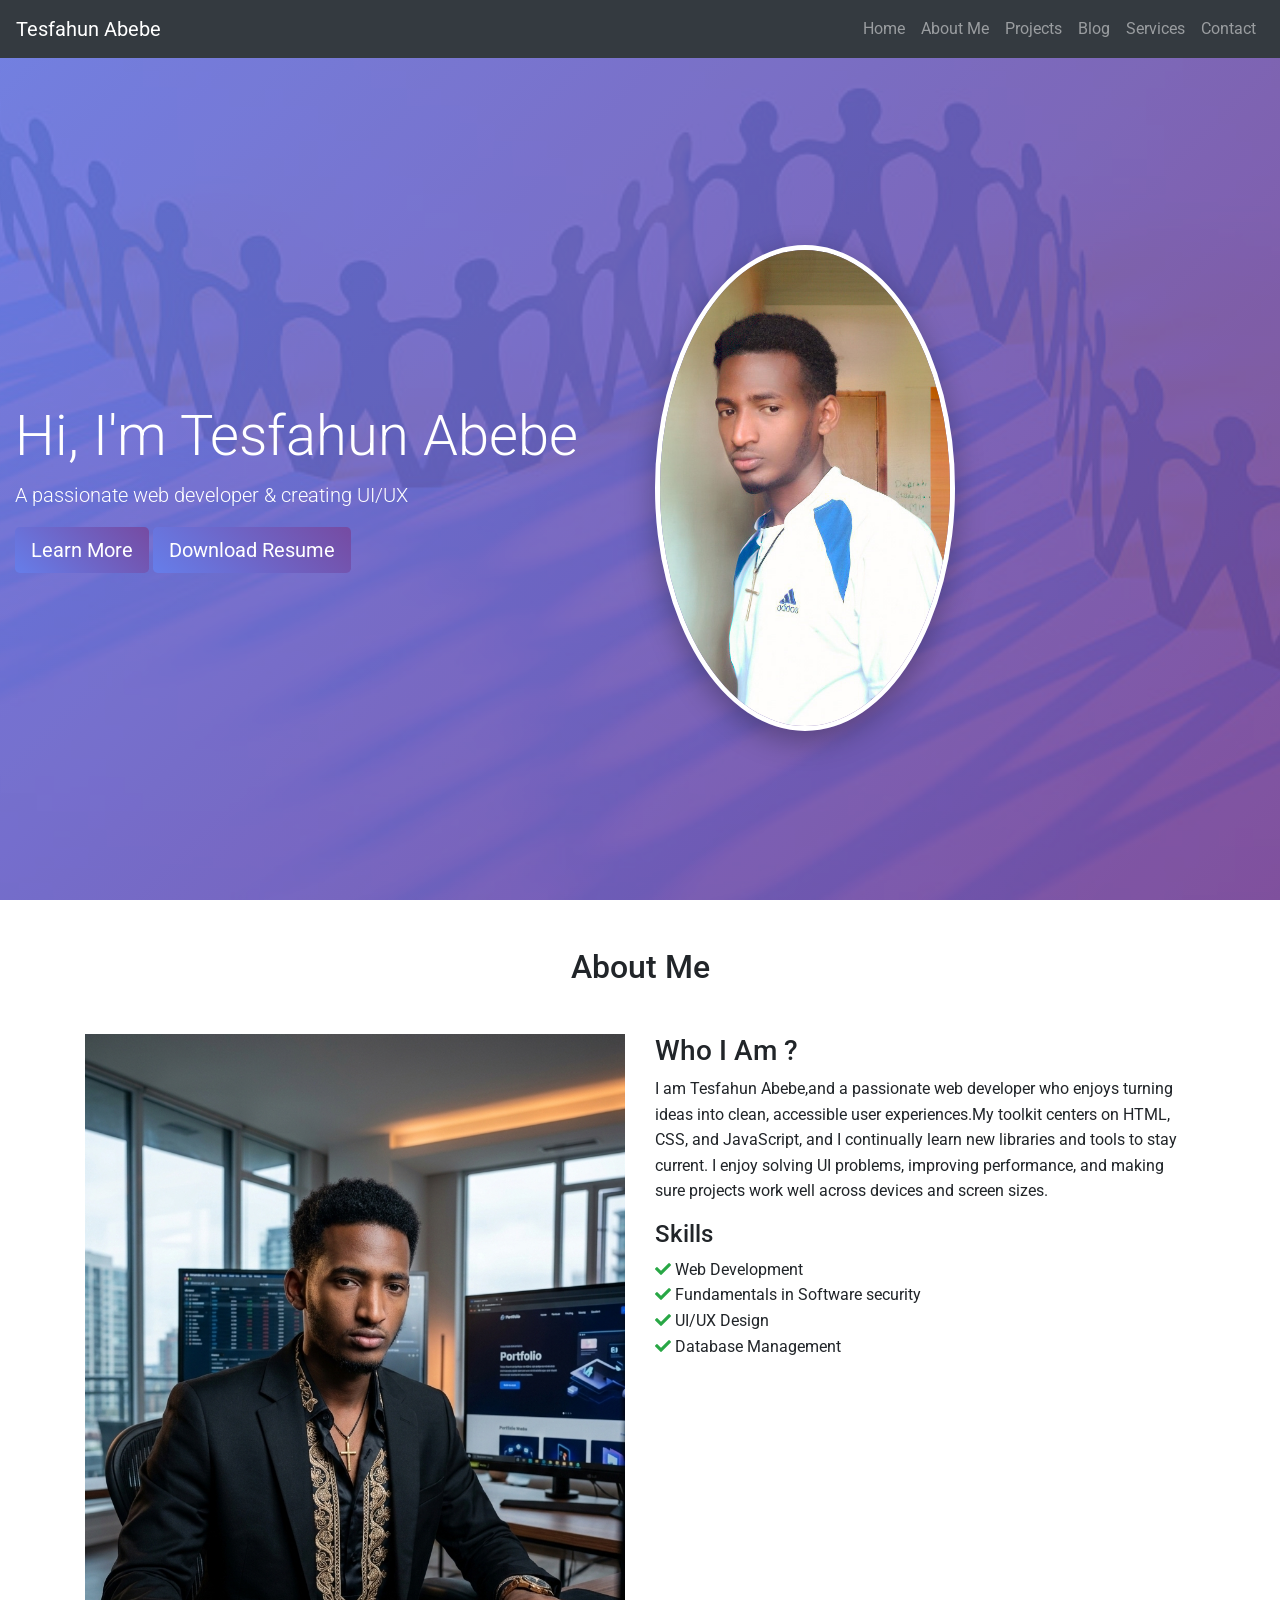
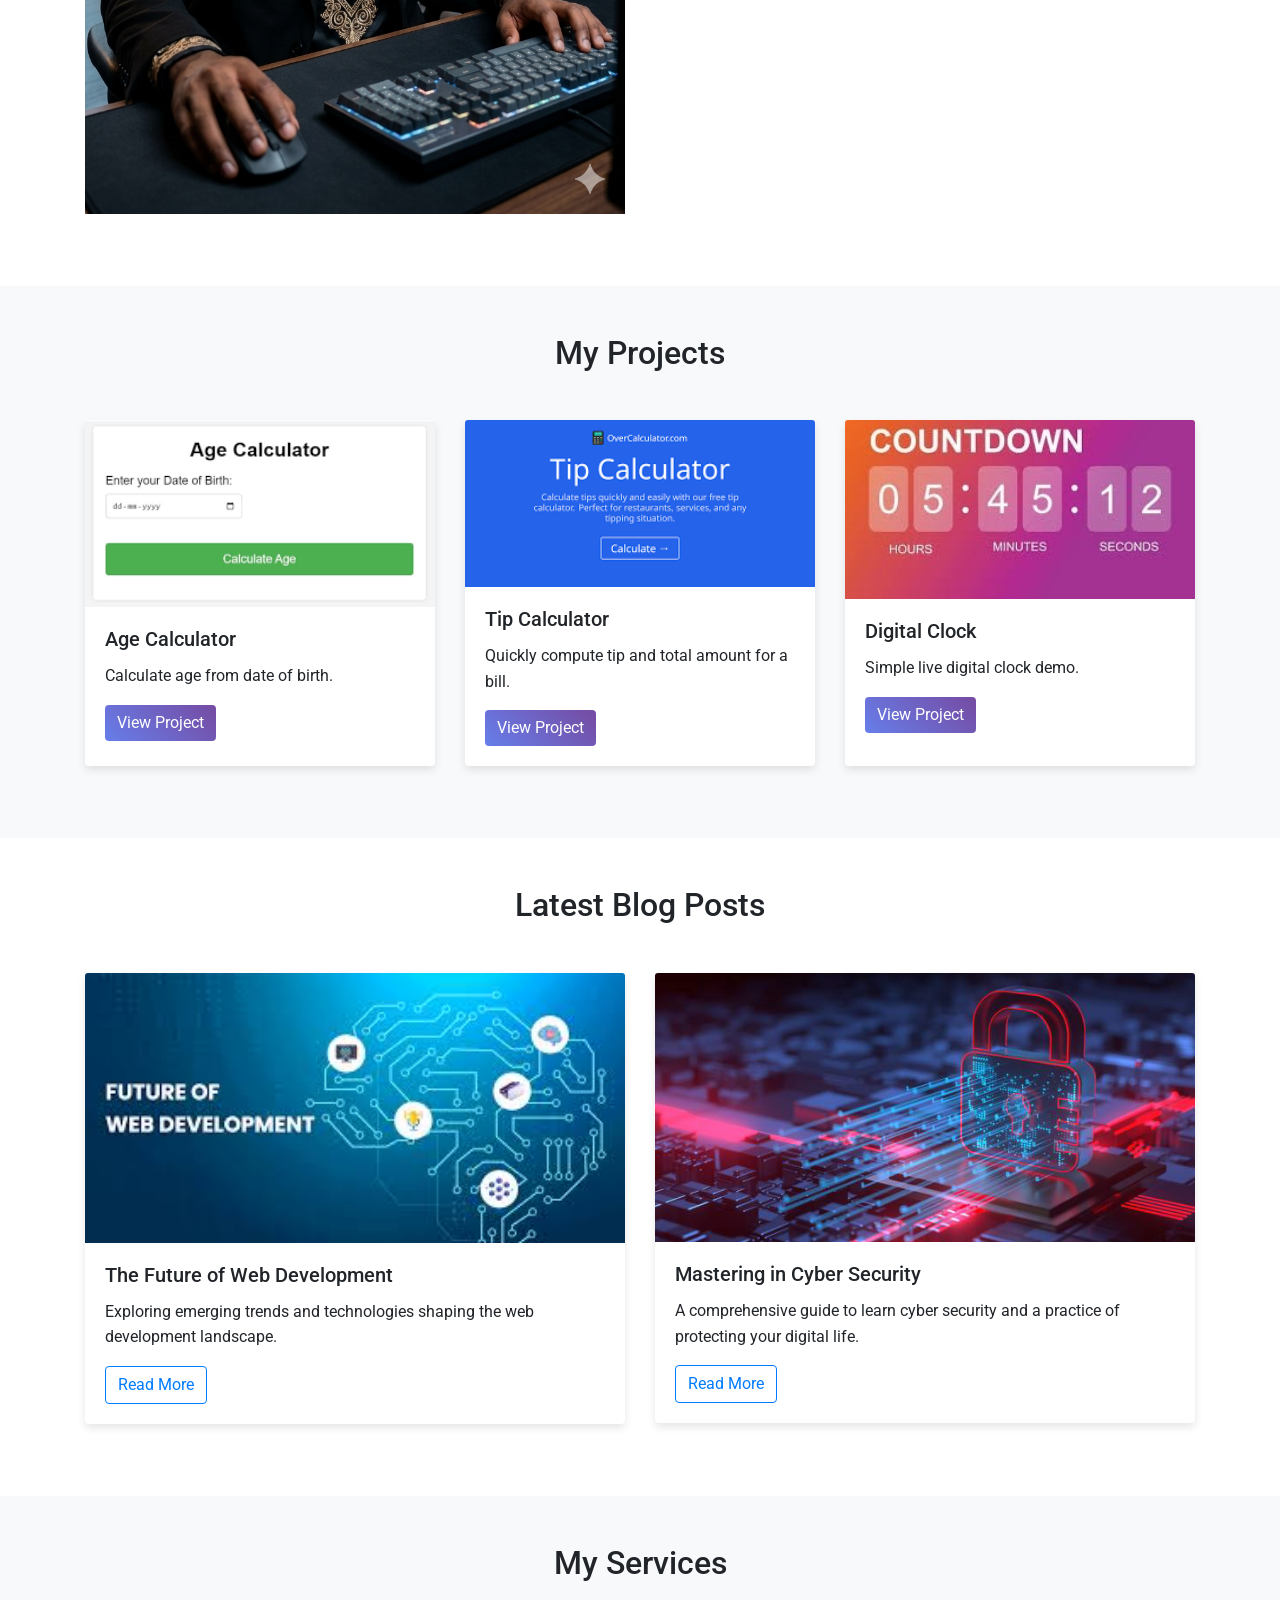
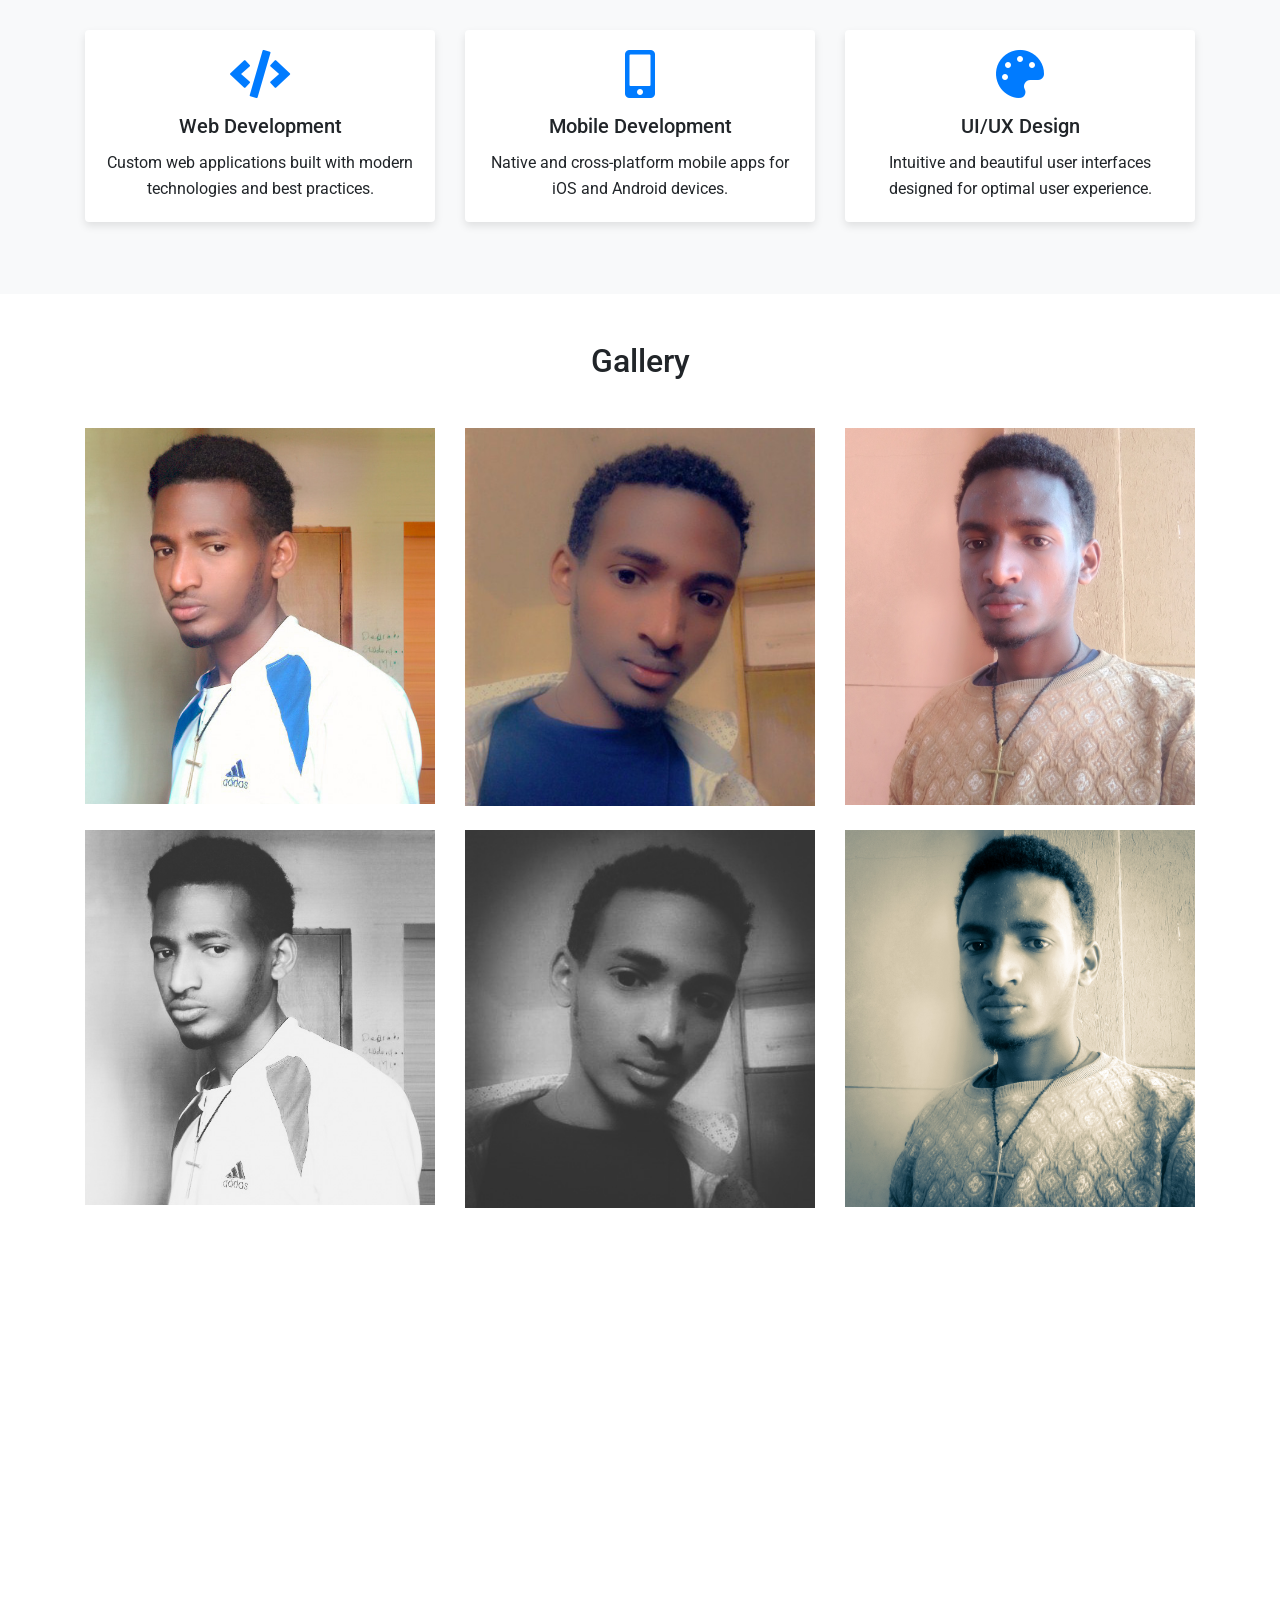
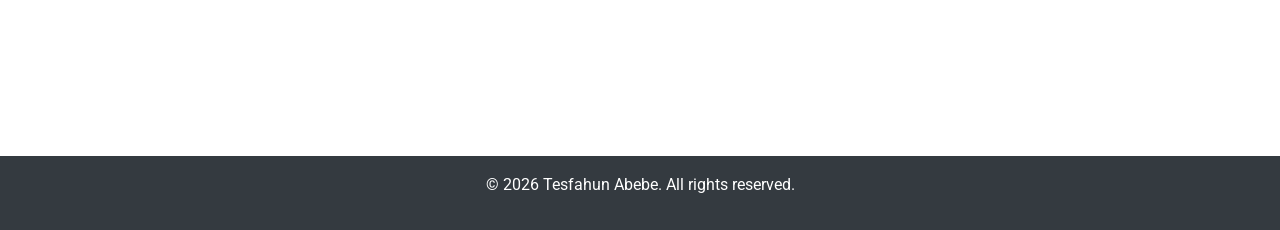
==== index.html @ 8633904d "Add files via upload" ====
<!DOCTYPE html>
<html lang="en">
<head>
    <meta charset="UTF-8">
    <meta name="viewport" content="width=device-width, initial-scale=1.0">
    <title>Tesfahun Abebe - Personal Portfolio</title>
    <link rel="stylesheet" href="https://stackpath.bootstrapcdn.com/bootstrap/4.5.2/css/bootstrap.min.css">
    <link rel="stylesheet" href="https://cdnjs.cloudflare.com/ajax/libs/font-awesome/5.15.3/css/all.min.css">
    <link href="https://fonts.googleapis.com/css2?family=Roboto:wght@300;400;500;700&display=swap" rel="stylesheet">
    <link rel="stylesheet" href="styles.css">
   
</head>
<body>
    <!-- Navigation -->
    <nav class="navbar navbar-expand-lg navbar-dark bg-dark fixed-top">
        <a class="navbar-brand" href="#home">Tesfahun Abebe</a>
        <button class="navbar-toggler" type="button" data-toggle="collapse" data-target="#navbarNav" aria-controls="navbarNav" aria-expanded="false" aria-label="Toggle navigation">
            <span class="navbar-toggler-icon"></span>
        </button>
        <div class="collapse navbar-collapse" id="navbarNav">
            <ul class="navbar-nav ml-auto">
                <li class="nav-item">
                    <a class="nav-link" href="#home">Home</a>
                </li>
                <li class="nav-item">
                    <a class="nav-link" href="#about">About Me</a>
                </li>
                <li class="nav-item">
                    <a class="nav-link" href="#projects">Projects</a>
                </li>
                <li class="nav-item">
                    <a class="nav-link" href="#blog">Blog</a>
                </li>
                <li class="nav-item">
                    <a class="nav-link" href="#services">Services</a>
                </li>
                <li class="nav-item">
                    <a class="nav-link" href="#contact">Contact</a>
                </li>
            </ul>
        </div>
    </nav>

    <!-- Home Section -->
    <section id="home" class="hero-section">
        <div class="container-fluid">
            <div class="row align-items-center">
                <div class="col-lg-6">
                    <h1 class="display-4">Hi, I'm Tesfahun Abebe</h1>
                    <p class="lead">A passionate web developer & creating UI/UX Design</p>
                    <a href="#about" class="btn btn-primary btn-lg">Learn More</a>
                    <a href="tesfahun_resume.pdf" class="btn btn-primary btn-lg">Download Resume</a>
                </div>
                <div class="col-lg-6">
                    <img src="Image-gallery/tesfah.jpg" alt="Tesfahun Abebe" class="img-fluid rounded-circle hero-image">
                </div>
            </div>
        </div>
    </section>

    <!-- About Me Section -->
    <section id="about" class="py-5">
        <div class="container">
            <h2 class="text-center mb-5">About Me</h2>
            <div class="row">
                <div class="col-lg-6">
                    <img src="Image-gallery/created-images.png" alt="About Me" class="img-fluid mb-4">
                </div>
                <div class="col-lg-6">
                    <h3>Who I Am ?</h3>
                    <p>I am Tesfahun Abebe,and a passionate web developer who enjoys turning ideas into clean, accessible user experiences.My toolkit centers on HTML, CSS, and JavaScript, and I continually learn new libraries and tools to stay current. I enjoy solving UI problems, improving performance, and making sure projects work well across devices and screen sizes.</p>
                    <h4>Skills</h4>
                    <ul class="list-unstyled">
                        <li><i class="fas fa-check text-success"></i> Web Development</li>
                        <li><i class="fas fa-check text-success"></i> Fundamentals in Software security</li>
                        <li><i class="fas fa-check text-success"></i> UI/UX Design</li>
                        <li><i class="fas fa-check text-success"></i> Database Management</li>
                    </ul>
                </div>
            </div>
        </div>
    </section>

   <!--  Projects Section -->
    <section id="projects" class="py-5 bg-light">
        <div class="container">
            <h2 class="text-center mb-5">My Projects</h2>
            <div class="row">
                <div class="col-md-4 mb-4">
                    <div class="card h-100">
                        <img src="Image-gallery/project_1.png" class="card-img-top" alt="Project 1">
                        <div class="card-body">
                            
                        <h5 class="card-title">Age Calculator</h5>
                     <p class="card-text">Calculate age from date of birth.</p>
                            <a href="projects/age-calculator/index.html" class="btn btn-primary">View Project</a>
                        </div>
                    </div>
                </div>
                <div class="col-md-4 mb-4">
                    <div class="card h-100">
                        <img src="Image-gallery/project_2.png" class="card-img-top" alt="Project 2">
                        <div class="card-body">
                            <h5 class="card-title">Tip Calculator</h5>
                            <p class="card-text">Quickly compute tip and total amount for a bill.</p>
                            <a href="projects/tip-calculator/index.html" class="btn btn-primary">View Project</a>
                        </div>
                    </div>
                </div>
                <div class="col-md-4 mb-4">
                    <div class="card h-100">
                        <img src="Image-gallery/project_3.jpeg" class="card-img-top" alt="Project 3">
                  <div class="card-body">                          
               <h5 class="card-title">Digital Clock </h5>
                <p class="card-text">Simple live digital clock demo.</p>
                            <a href="projects/digital-clock/index.html" class="btn btn-primary">View Project</a>
                        </div>
                    </div>
                </div>
            </div>
        </div>
    </section>






    <!-- Blog Section -->
    <section id="blog" class="py-5">
        <div class="container">
            <h2 class="text-center mb-5">Latest Blog Posts</h2>
            <div class="row">
                <div class="col-md-6 mb-4">
                    <div class="card">
                        <img src="Image-gallery/images.jpeg" class="card-img-top" alt="Blog Post 1">
                        <div class="card-body">
                            <h5 class="card-title">The Future of Web Development</h5>
                            <p class="card-text">Exploring emerging trends and technologies shaping the web development landscape.</p>
                            <a href="#" class="btn btn-outline-primary">Read More</a>
                        </div>
                    </div>
                </div>
                <div class="col-md-6 mb-4">
                    <div class="card">
                        <img src="Image-gallery/cyber.jpg" class="card-img-top" alt="Blog Post 2">
                        <div class="card-body">
                            <h5 class="card-title">Mastering in Cyber Security</h5>
                            <p class="card-text">A comprehensive guide to learn cyber security and a practice of protecting your digital life.</p>
                            <a href="#" class="btn btn-outline-primary">Read More</a>
                        </div>
                    </div>
                </div>
            </div>
        </div>
    </section>

    <!-- Services Section -->
    <section id="services" class="py-5 bg-light">
        <div class="container">
            <h2 class="text-center mb-5">My Services</h2>
            <div class="row">
                <div class="col-md-4 mb-4">
                    <div class="card text-center h-100">
                        <div class="card-body">
                            <i class="fas fa-code fa-3x text-primary mb-3"></i>
                            <h5 class="card-title">Web Development</h5>
                            <p class="card-text">Custom web applications built with modern technologies and best practices.</p>
                        </div>
                    </div>
                </div>
                <div class="col-md-4 mb-4">
                    <div class="card text-center h-100">
                        <div class="card-body">
                            <i class="fas fa-mobile-alt fa-3x text-primary mb-3"></i>
                            <h5 class="card-title">Mobile Development</h5>
                            <p class="card-text">Native and cross-platform mobile apps for iOS and Android devices.</p>
                        </div>
                    </div>
                </div>
                <div class="col-md-4 mb-4">
                    <div class="card text-center h-100">
                        <div class="card-body">
                            <i class="fas fa-palette fa-3x text-primary mb-3"></i>
                            <h5 class="card-title">UI/UX Design</h5>
                            <p class="card-text">Intuitive and beautiful user interfaces designed for optimal user experience.</p>
                        </div>
                    </div>
                </div>
            </div>
        </div>
    </section>

    <!-- Gallery Section -->
    <section id="gallery" class="py-5">
        <div class="container">
            <h2 class="text-center mb-5">Gallery</h2>
            <div class="row">
                <div class="col-md-4 mb-4">
                    <img src="Image-gallery/abel.jpg" alt="Gallery Image 1" class="img-fluid">
                </div>
                <div class="col-md-4 mb-4">
                    <img src="Image-gallery/photo_1.jpg" alt="Gallery Image 2" class="img-fluid">
                </div>
                <div class="col-md-4 mb-4">
                    <img src="Image-gallery/IMG_20260115_130308_689.jpg" alt="Gallery Image 3" class="img-fluid">
                </div>
                <div class="col-md-4 mb-4">
                    <img src="Image-gallery/abel_edited.jpg" alt="Gallery Image 4" class="img-fluid">
                </div>
                <div class="col-md-4 mb-4">
                    <img src="Image-gallery/photo_1_edited.jpg" alt="Gallery Image 5" class="img-fluid">
                </div>
                <div class="col-md-4 mb-4">
                    <img src="Image-gallery/IMG_20260115_130308_689_edited.jpg" alt="Gallery Image 6" class="img-fluid">
                </div>
            </div>
        </div>
    </section>

    <!-- Contact Section -->
    <section id="contact" class="py-5 bg-dark text-white">
        <div class="container">
            <h2 class="text-center mb-5">Get In Touch</h2>
            <div class="row">
                <div class="col-lg-6 mb-4">
                    <h4>Contact Information</h4>
                    <p><i class="fas fa-envelope mr-2"></i> tesfahunabel92@gmail.com</p>
                    <p><i class="fas fa-phone mr-2"></i> +251 970862975</p>
                    <p><i class="fas fa-map-marker-alt mr-2"></i> Injibara, Ethiopia</p>
                    <div class="social-links mt-4">
                        <a href="https://github.com/tefahun" class="text-white mr-3"><i class="fab fa-github fa-2x"></i></a>
                        <a href="#" class="text-white mr-3"><i class="fab fa-linkedin fa-2x"></i></a>
                        <a href="#" class="text-white mr-3"><i class="fab fa-twitter fa-2x"></i></a>
                    </div>
                </div>
                <div class="col-lg-6">
                    <form>
                        <div class="form-group">
                            <input type="text" class="form-control" placeholder="Your Name">
                        </div>
                        <div class="form-group">
                            <input type="email" class="form-control" placeholder="Your Email">
                        </div>
                        <div class="form-group">
                            <textarea class="form-control" rows="5" placeholder="Your Message"></textarea>
                        </div>
                        <button type="submit" class="btn btn-primary">Send Message</button>
                    </form>
                </div>
            </div>
        </div>
    </section>

    <!-- Footer -->
    <footer class="bg-dark text-white text-center py-3">
        <p>&copy; 2026 Tesfahun Abebe. All rights reserved.</p>
    </footer>

    <script src="https://code.jquery.com/jquery-3.5.1.slim.min.js"></script>
    <script src="https://cdn.jsdelivr.net/npm/@popperjs/core@2.5.4/dist/umd/popper.min.js"></script>
    <script src="https://stackpath.bootstrapcdn.com/bootstrap/4.5.2/js/bootstrap.min.js"></script>
    <script src="script.js"></script>
</body>
</html>
---- styles.css ----
/* style */

body {
    font-family: 'Roboto', sans-serif;
    line-height: 1.6;
}

.hero-section {
    background: linear-gradient(135deg, #667eea 0%, #764ba2 100%);
    color: white;
    min-height: 100vh;
    display: flex;
    align-items: center;
    padding-top: 76px; /* Account   for fixed navbar */
}

.hero-image {
    max-width: 300px;
    border: 5px solid white;
    box-shadow: 0 10px 30px rgba(0,0,0,0.3);
}

.navbar {
    transition: background-color 0.3s ease;
}

.navbar.scrolled {
    background-color: rgba(0,0,0,0.9) !important;
}

.card {
    transition: transform 0.3s ease, box-shadow 0.3s ease;
    border: none;
    box-shadow: 0 4px 8px rgba(0,0,0,0.1);
}

.card:hover {
    transform: translateY(-10px);
    box-shadow: 0 8px 25px rgba(0,0,0,0.15);
}

.btn-primary {
    background: linear-gradient(45deg, #667eea, #764ba2);
    border: none;
    transition: all 0.3s ease;
}

.btn-primary:hover {
    background: linear-gradient(45deg, #764ba2, #667eea);
    transform: translateY(-2px);
    box-shadow: 0 4px 15px rgba(102, 126, 234, 0.4);
}

.section-title {
    position: relative;
    margin-bottom: 50px;
}

.section-title::after {
    content: '';
    position: absolute;
    bottom: -10px;
    left: 50%;
    transform: translateX(-50%);
    width: 50px;
    height: 3px;
    background: linear-gradient(45deg, #667eea, #764ba2);
}

.gallery img {
    transition: transform 0.3s ease;
    cursor: pointer;
}

.gallery img:hover {
    transform: scale(1.05);
}

.social-links a {
    transition: color 0.3s ease;
}

.social-links a:hover {
    color: #667eea !important;
}

footer {
    margin-top: 0;
}

/* Responsive adjustments */
@media (max-width: 768px) {
    .hero-section {
        text-align: center;
        padding: 100px 0;
    }
    
    .hero-image {
        margin-top: 30px;
    }
    
    .display-4 {
        font-size: 2.5rem;
    }
}

/* Animation for sections */
.fade-in {
    opacity: 0;
    transform: translateY(30px);
    transition: opacity 0.6s ease, transform 0.6s ease;
}

.fade-in.visible {
    opacity: 1;
    transform: translateY(0);
}

/* Parallax effect for hero */
.hero-section::before {
    content: '';
    position: absolute;
    top: 0;
    left: 0;
    right: 0;
    bottom: 0;
    background: url('Image-gallery/gettyimages-163689960-612x612.jpg') no-repeat center center;
    background-size: cover;
    opacity: 0.1;
    z-index: -1;
}
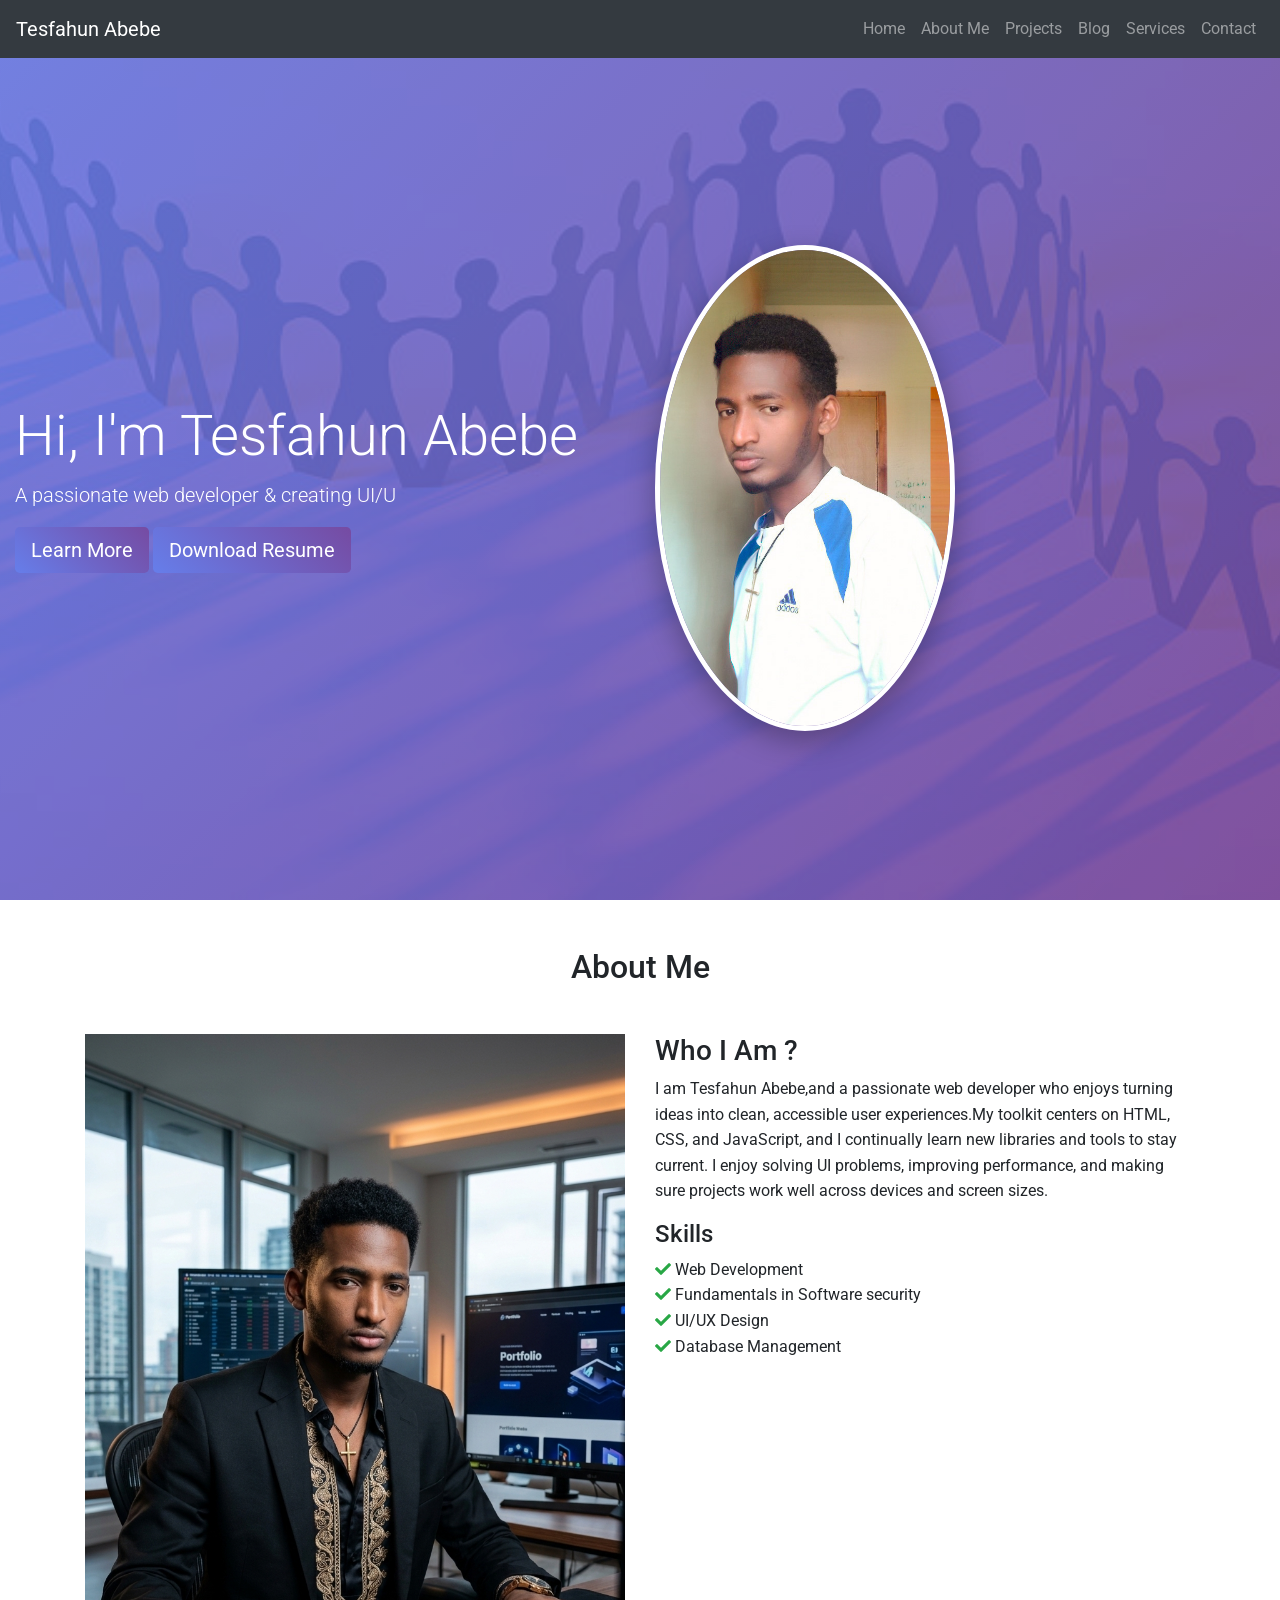
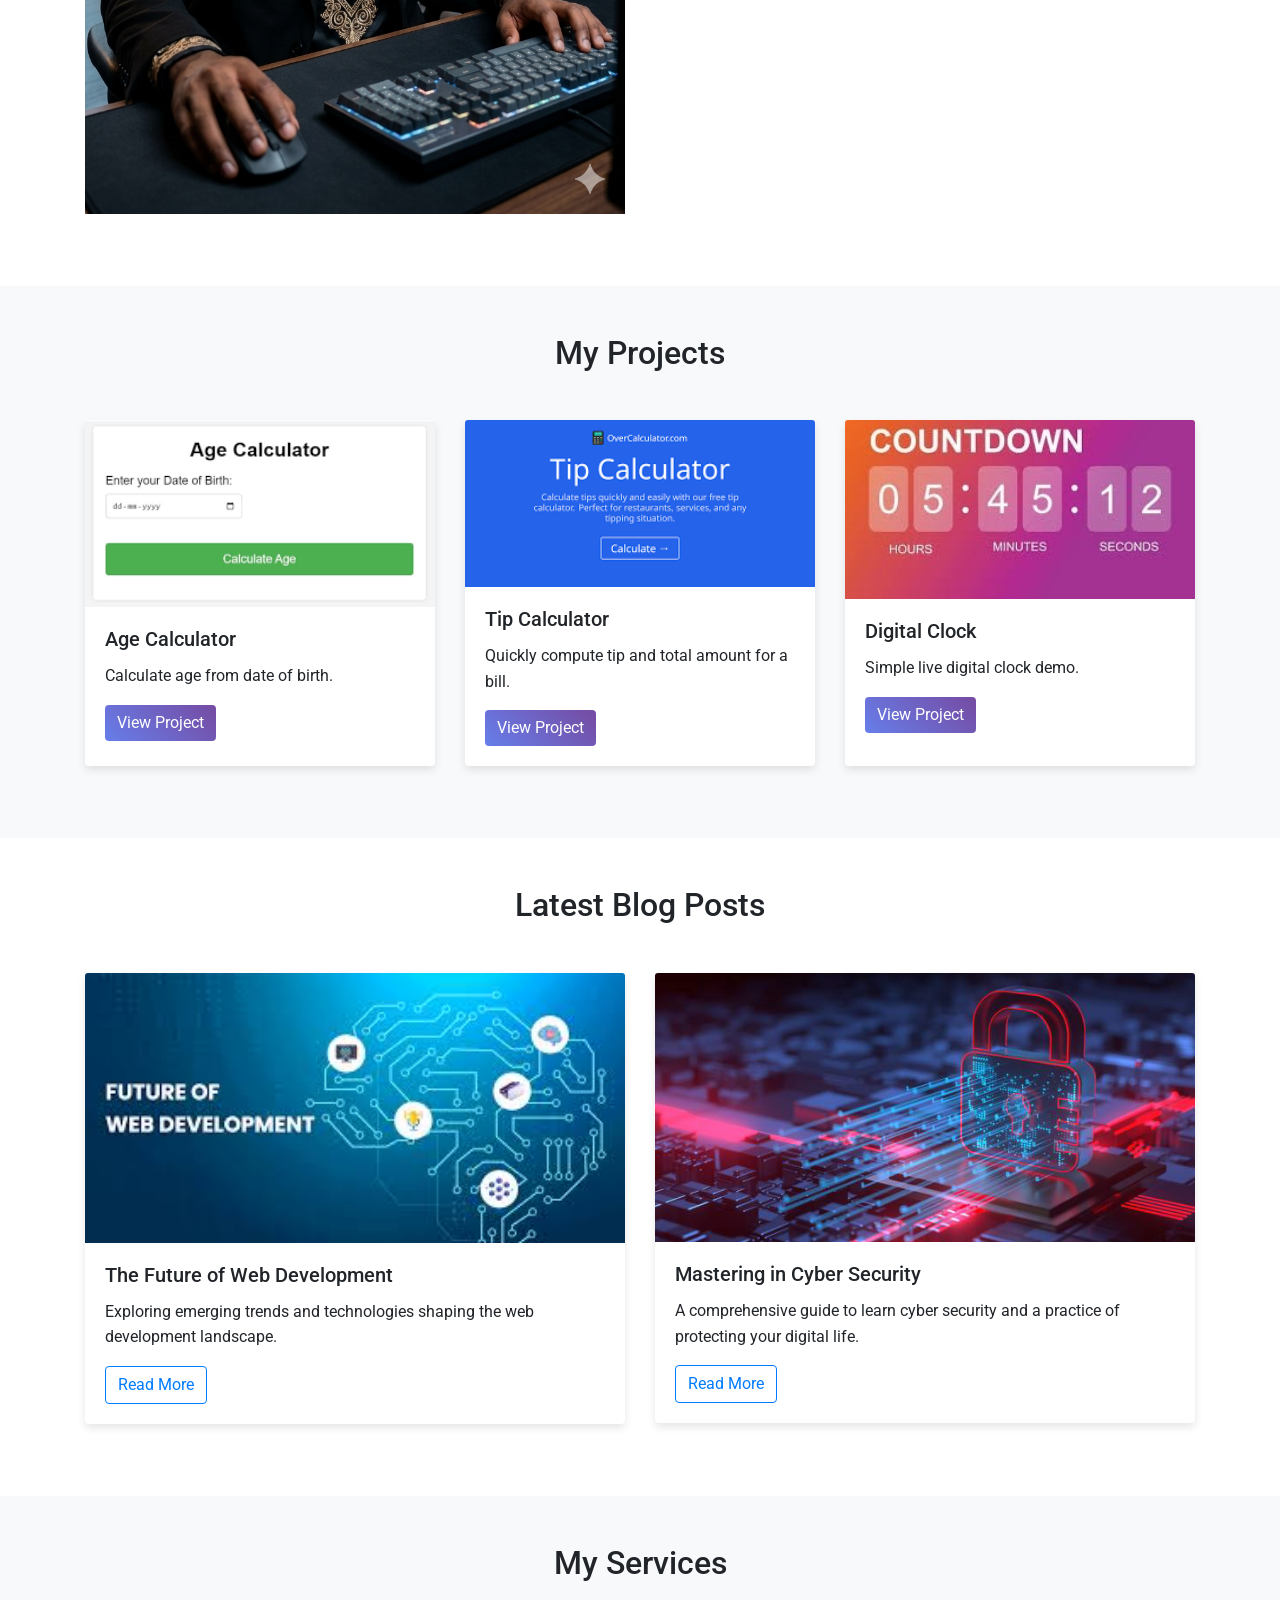
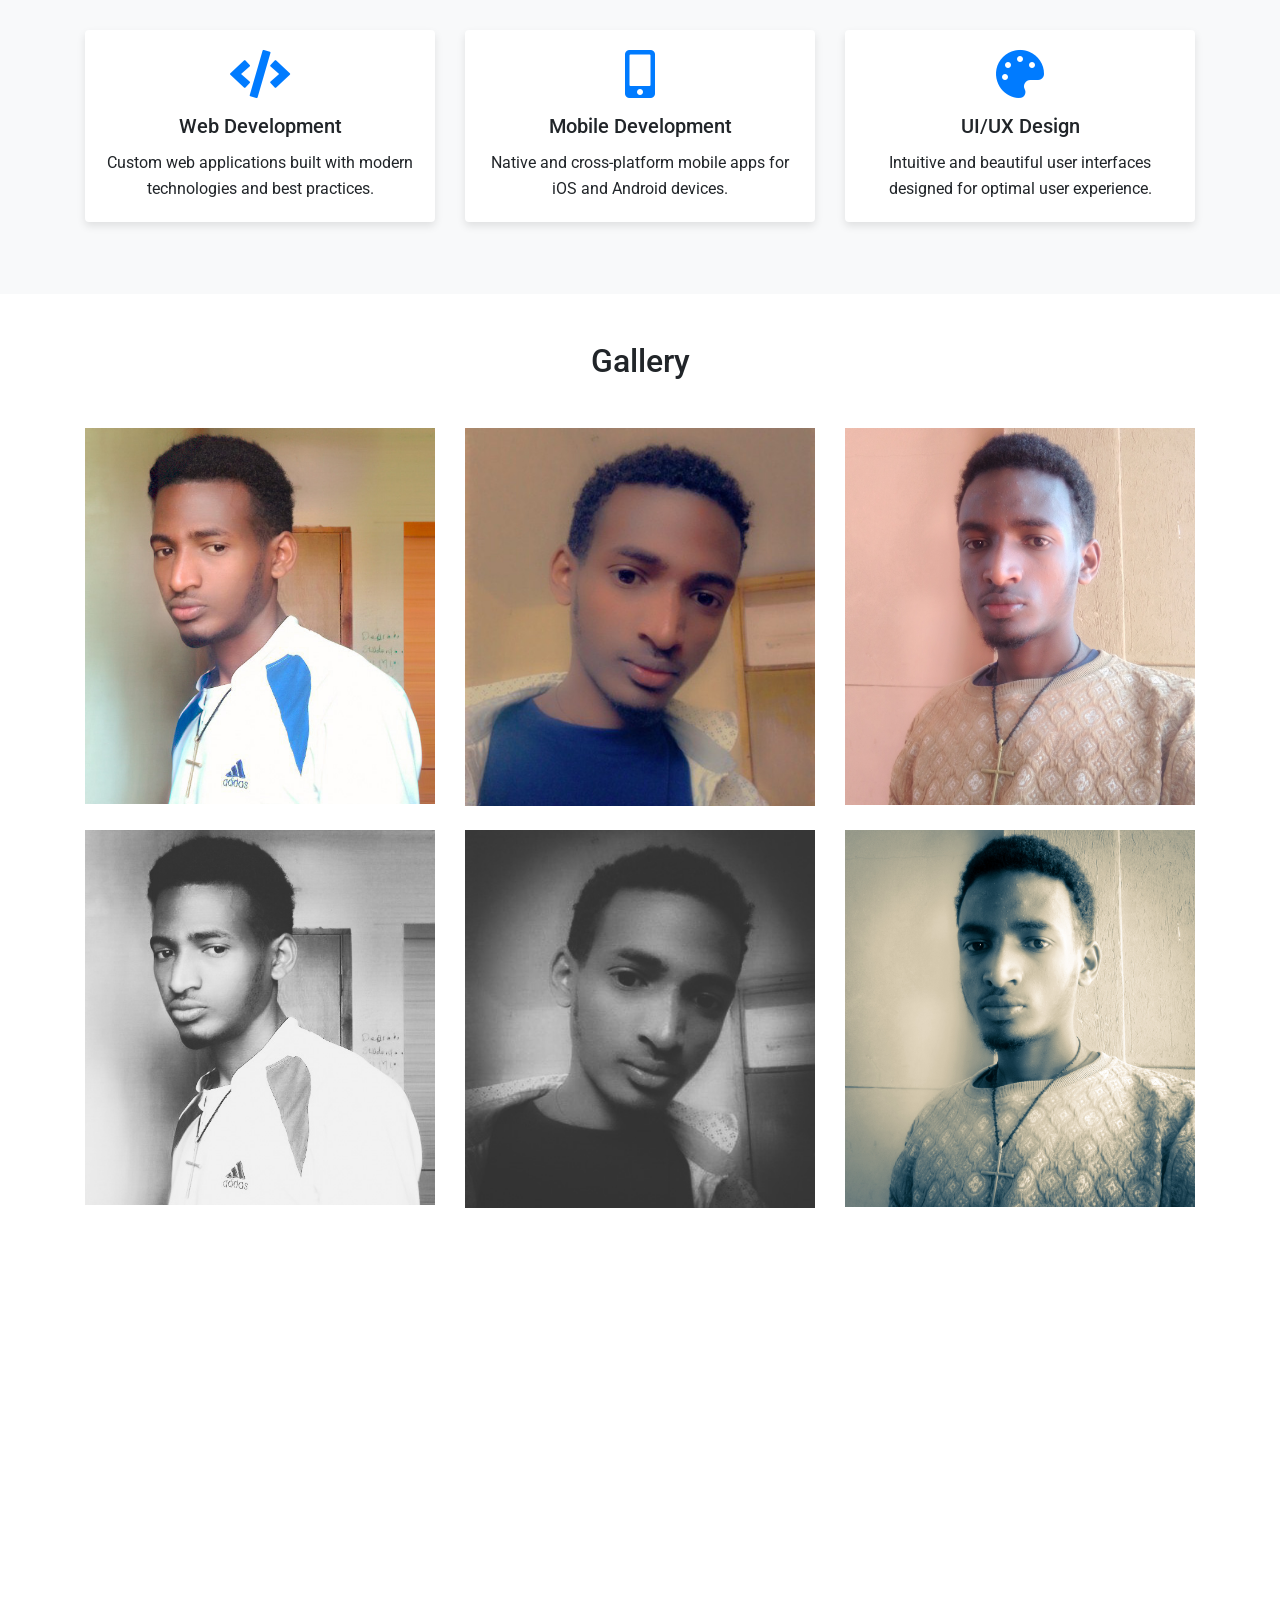
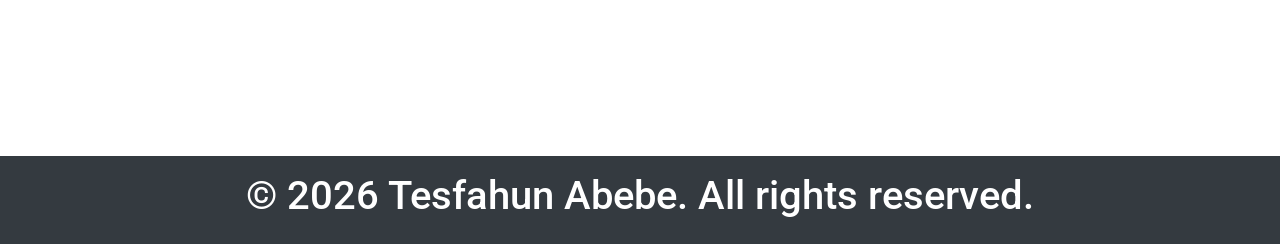
==== commit 76700133: "Fix HTML encoding issues in index.html" ====
--- a/index.html
+++ b/index.html
@@ -254,7 +254,7 @@
 
     <!-- Footer -->
     <footer class="bg-dark text-white text-center py-3">
-        <p>&copy; 2026 Tesfahun Abebe. All rights reserved.</p>
+        <h1>&copy; 2026 Tesfahun Abebe. All rights reserved.</h1>
     </footer>
 
     <script src="https://code.jquery.com/jquery-3.5.1.slim.min.js"></script>
@@ -262,4 +262,4 @@
     <script src="https://stackpath.bootstrapcdn.com/bootstrap/4.5.2/js/bootstrap.min.js"></script>
     <script src="script.js"></script>
 </body>
-</html>+</html>
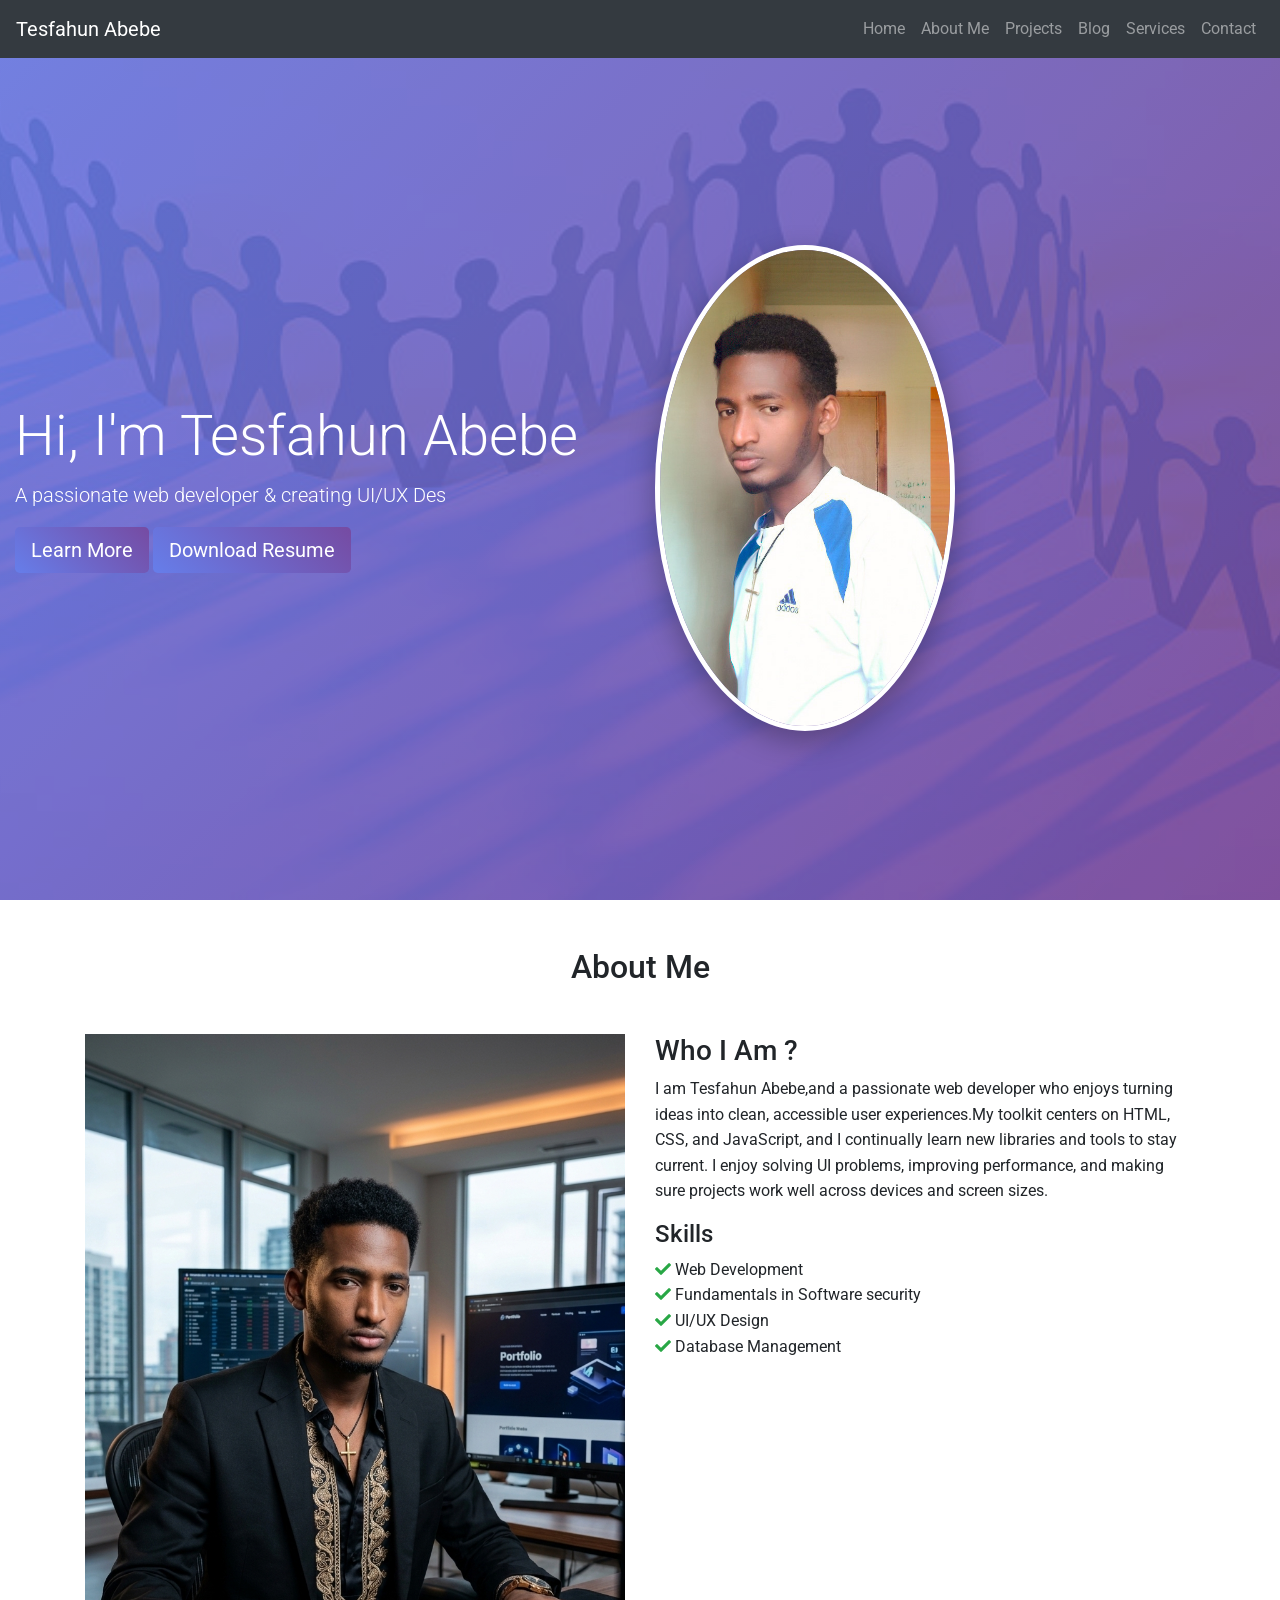
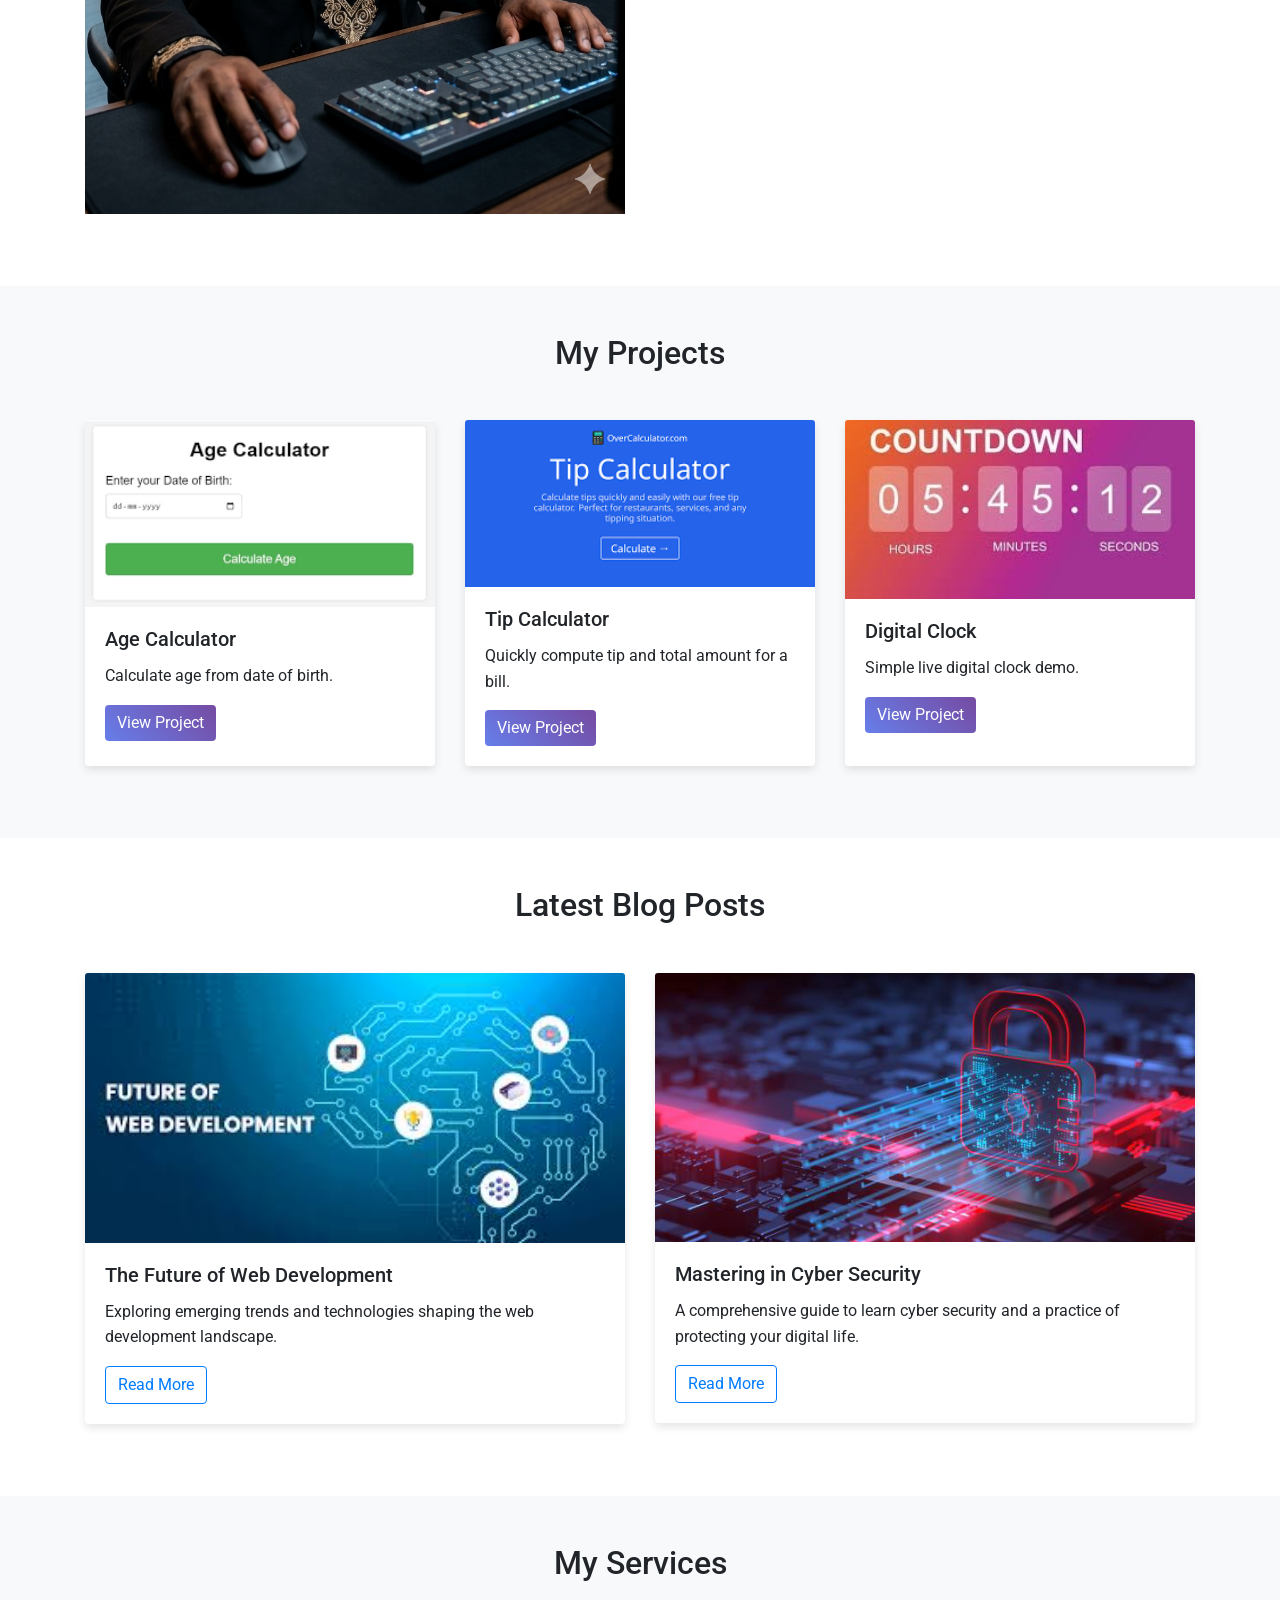
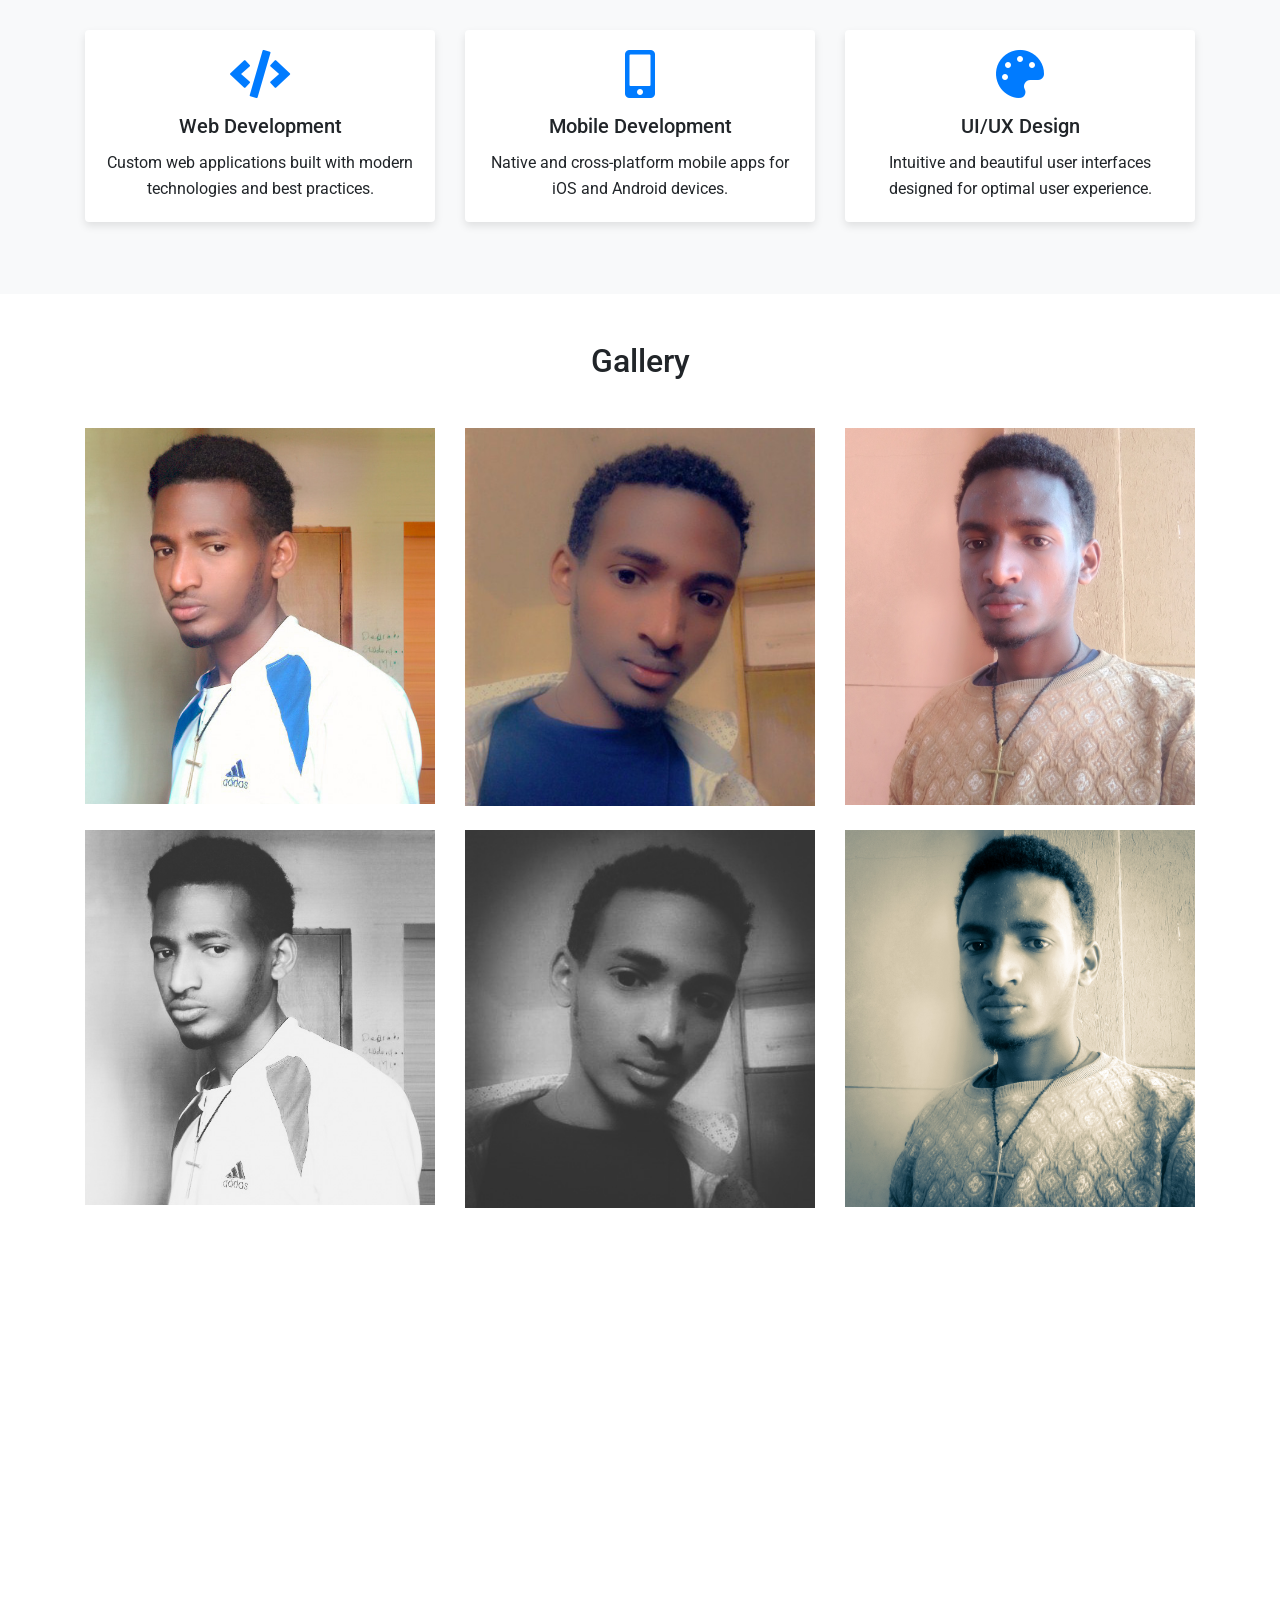
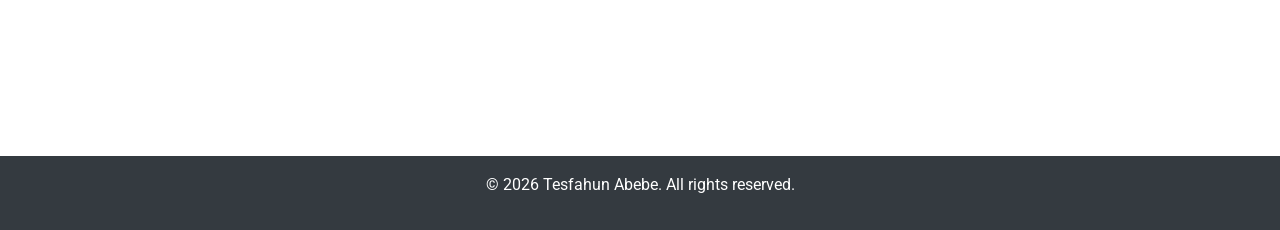
==== commit 717d728c: "Fix HTML encoding issues in index.html" ====
--- a/index.html
+++ b/index.html
@@ -254,7 +254,7 @@
 
     <!-- Footer -->
     <footer class="bg-dark text-white text-center py-3">
-        <h1>&copy; 2026 Tesfahun Abebe. All rights reserved.</h1>
+        <p>&copy; 2026 Tesfahun Abebe. All rights reserved.</p>
     </footer>
 
     <script src="https://code.jquery.com/jquery-3.5.1.slim.min.js"></script>
